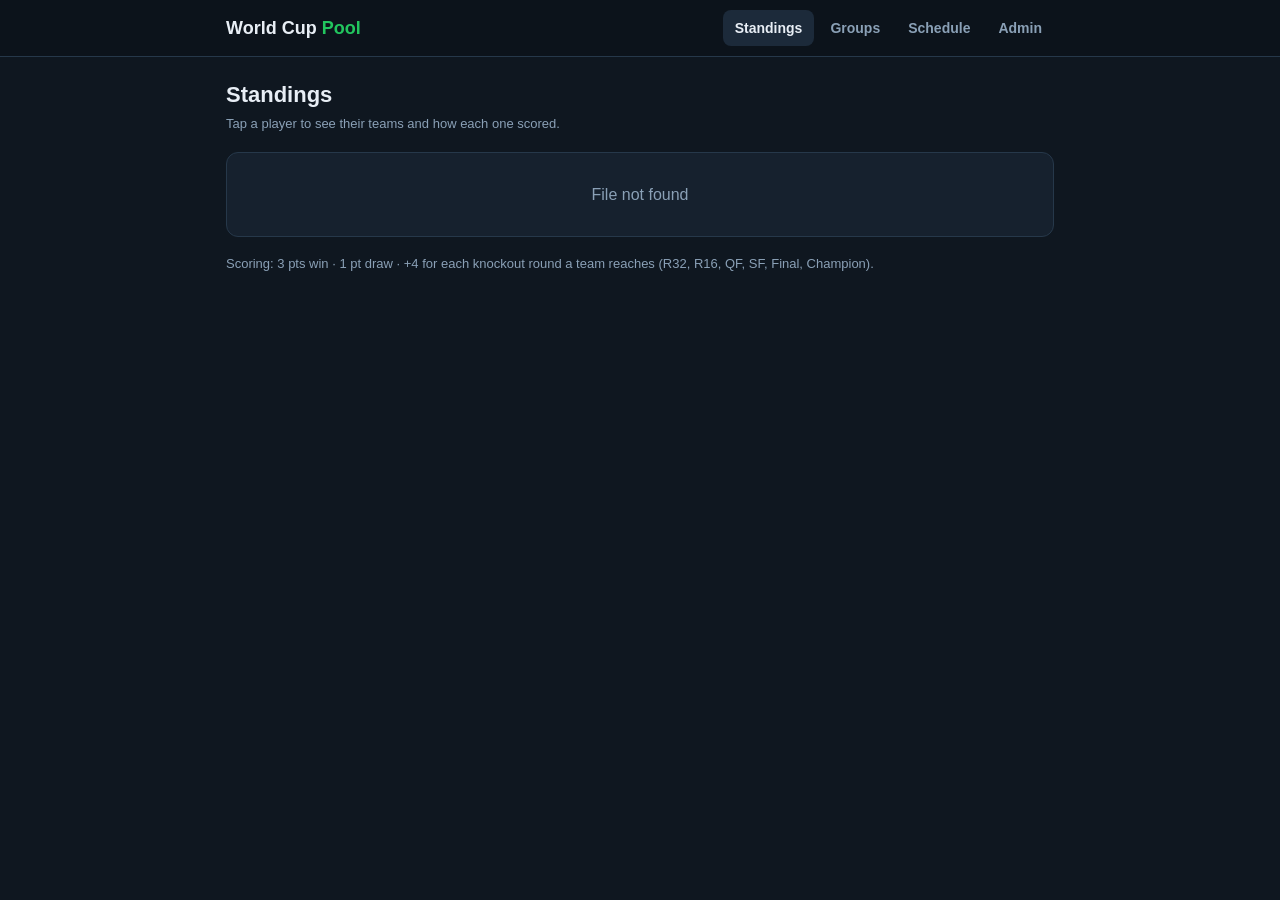
==== web/index.html @ 57ea8d49 "Add files via upload" ====
<!doctype html><html lang="en"><head><meta charset="utf-8">
<meta name="viewport" content="width=device-width,initial-scale=1">
<title>World Cup Pool — Standings</title><link rel="stylesheet" href="styles.css"></head>
<body><div id="nav"></div><div class="wrap">
<h1>Standings</h1><div class="sub">Tap a player to see their teams and how each one scored.</div>
<div id="board" class="card"><div class="empty">Loading…</div></div>
<div class="sub" style="margin-top:18px">Scoring: 3 pts win · 1 pt draw · +4 for each knockout round a team reaches (R32, R16, QF, SF, Final, Champion).</div>
</div>
<script src="app.js"></script><script>
document.getElementById("nav").innerHTML = navbar("standings");
async function load(){
  const board=document.getElementById("board");
  let s; try{ s=await api("/api/standings"); }catch(e){ board.innerHTML=`<div class="empty">${e.message}</div>`; return; }
  if(!s.length){ board.innerHTML=`<div class="empty">No players yet. Add them on the Admin page.</div>`; return; }
  board.innerHTML="";
  s.forEach(p=>{
    const row=el("div","row");
    row.innerHTML=`<div class="rank ${p.rank===1?'r1':''}">${p.rank}</div>
      <div class="name">${p.name}</div><div class="pts">${p.total}<small> pts</small></div>`;
    const det=el("div","detail");
    if(!p.teams.length){ det.innerHTML=`<div class="muted" style="padding:8px 0">No teams drafted yet.</div>`; }
    p.teams.forEach(t=>{
      const chips=(t.breakdown||[]).map(b=>`<span class="chip">${b.label} <b>+${b.points}</b></span>`).join("");
      det.appendChild(el("div","team",
        `<div class="tn">${t.team}</div><div style="flex:2">${chips?`<div class="chips">${chips}</div>`:`<span class="muted">No points yet</span>`}</div><div class="tp">${t.points}</div>`));
    });
    row.onclick=()=>det.classList.toggle("open");
    board.appendChild(row); board.appendChild(det);
  });
}
load();
</script></body></html>
---- web/styles.css ----
:root{--bg:#0f1720;--card:#16212e;--card2:#1c2a3a;--line:#26384a;--txt:#e8eef5;--mut:#8aa0b6;
--acc:#22c55e;--acc2:#38bdf8;--live:#ef4444;--gold:#f5c542;}
*{box-sizing:border-box}
body{margin:0;font-family:-apple-system,Segoe UI,Roboto,Helvetica,Arial,sans-serif;background:var(--bg);color:var(--txt);line-height:1.45}
header{position:sticky;top:0;background:#0c131b;border-bottom:1px solid var(--line);z-index:10}
.wrap{max-width:860px;margin:0 auto;padding:0 16px}
nav{display:flex;align-items:center;gap:4px;height:56px}
nav .brand{font-weight:700;margin-right:auto;font-size:18px}
nav .brand span{color:var(--acc)}
nav a{color:var(--mut);text-decoration:none;padding:8px 12px;border-radius:8px;font-weight:600;font-size:14px}
nav a.active,nav a:hover{color:var(--txt);background:var(--card2)}
h1{font-size:22px;margin:22px 0 4px}
.sub{color:var(--mut);font-size:13px;margin-bottom:18px}
.card{background:var(--card);border:1px solid var(--line);border-radius:12px;overflow:hidden;margin-bottom:14px}
.row{display:flex;align-items:center;gap:12px;padding:13px 16px;border-bottom:1px solid var(--line);cursor:pointer}
.row:last-child{border-bottom:none}
.row:hover{background:var(--card2)}
.rank{width:26px;text-align:center;font-weight:700;color:var(--mut)}
.rank.r1{color:var(--gold)}
.name{font-weight:600;flex:1}
.pts{font-weight:800;font-size:18px}
.pts small{font-weight:600;color:var(--mut);font-size:12px}
.detail{background:var(--card2);padding:6px 16px 14px;display:none}
.detail.open{display:block}
.team{display:flex;align-items:center;gap:10px;padding:8px 0;border-bottom:1px dashed var(--line)}
.team:last-child{border-bottom:none}
.tn{font-weight:600;flex:1}
.tp{font-weight:700;min-width:34px;text-align:right}
.chips{display:flex;flex-wrap:wrap;gap:5px;margin-top:3px}
.chip{font-size:11px;background:#0c131b;border:1px solid var(--line);color:var(--mut);padding:2px 7px;border-radius:20px}
.chip b{color:var(--acc)}
.stat{font-size:11px;padding:2px 8px;border-radius:20px;font-weight:700}
.s-Champion{background:rgba(245,197,66,.15);color:var(--gold)}
.s-Eliminated{background:rgba(239,68,68,.12);color:#fca5a5}
.s-alive{background:rgba(34,197,94,.13);color:var(--acc)}
.s-none{background:#0c131b;color:var(--mut)}
.match{display:flex;align-items:center;gap:10px;padding:11px 16px;border-bottom:1px solid var(--line)}
.match:last-child{border-bottom:none}
.rnd{font-size:10px;font-weight:800;color:var(--mut);width:42px;text-transform:uppercase}
.mt{flex:1;display:flex;flex-direction:column;gap:2px}
.mteams{font-weight:600}
.mtime{font-size:12px;color:var(--mut)}
.score{font-weight:800;font-variant-numeric:tabular-nums}
.badge{font-size:10px;font-weight:800;padding:2px 7px;border-radius:6px;text-transform:uppercase}
.b-LIVE{background:var(--live);color:#fff}
.b-FINISHED{background:#0c131b;color:var(--mut);border:1px solid var(--line)}
.b-SCHEDULED{background:rgba(56,189,248,.12);color:var(--acc2)}
.sec{font-size:13px;font-weight:800;color:var(--mut);text-transform:uppercase;letter-spacing:.04em;margin:20px 0 8px}
input,select,button{font:inherit}
input,select{background:var(--card2);border:1px solid var(--line);color:var(--txt);border-radius:8px;padding:8px 10px}
button{background:var(--acc);color:#04210f;border:none;border-radius:8px;padding:8px 14px;font-weight:700;cursor:pointer}
button.ghost{background:var(--card2);color:var(--txt);border:1px solid var(--line)}
button:hover{filter:brightness(1.08)}
.adminbar{display:flex;gap:8px;align-items:center;flex-wrap:wrap;margin-bottom:14px}
label{font-size:12px;color:var(--mut);font-weight:600}
.muted{color:var(--mut);font-size:13px}
.empty{padding:30px 16px;text-align:center;color:var(--mut)}
table{width:100%;border-collapse:collapse}
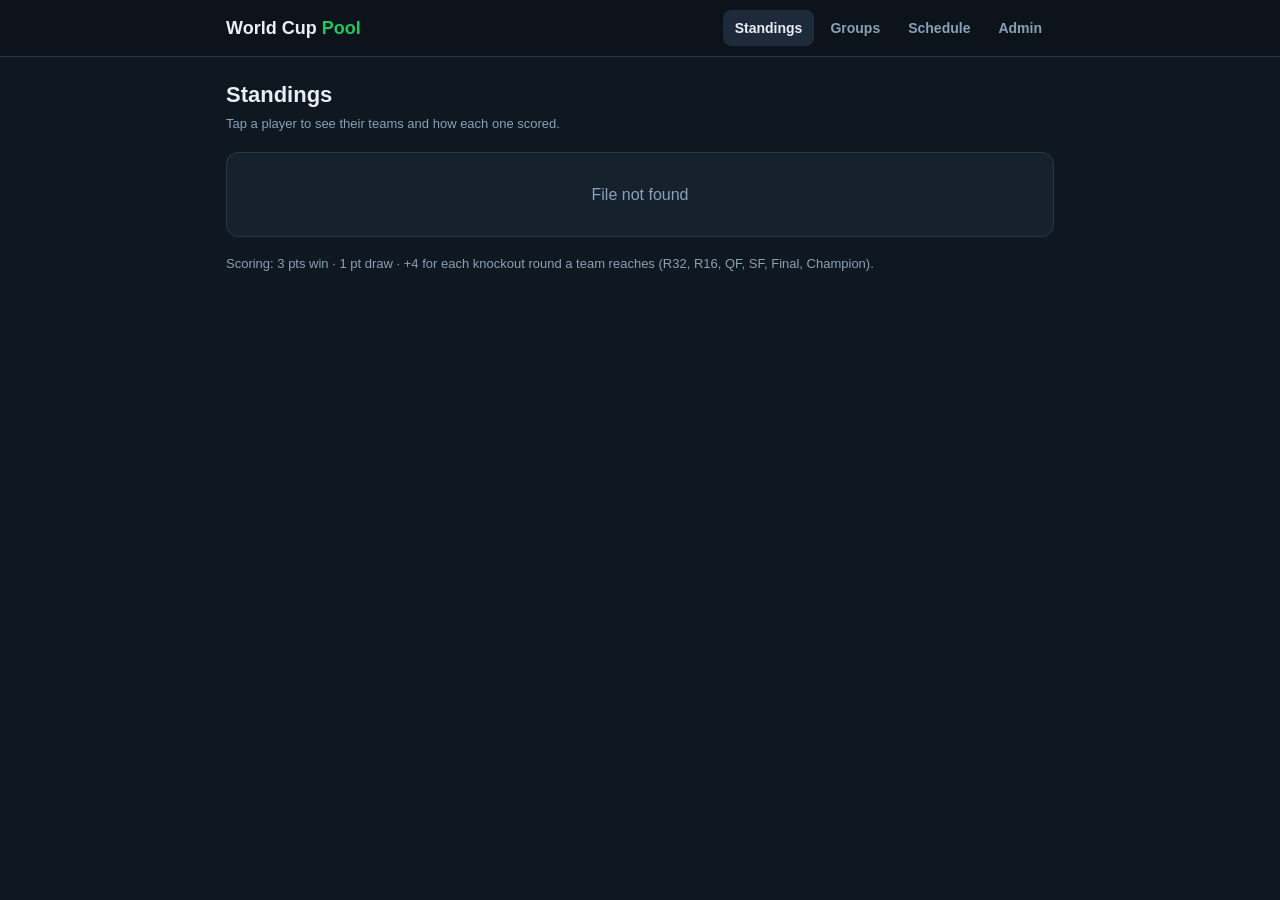
==== commit 81cfc7fc: "Cache-bust app.js/styles.css with ?v=2 to prevent stale-asset mismatch Co-Authored-By: Claude Opus 4" ====
--- a/web/index.html
+++ b/web/index.html
@@ -1,12 +1,12 @@
 <!doctype html><html lang="en"><head><meta charset="utf-8">
 <meta name="viewport" content="width=device-width,initial-scale=1">
-<title>World Cup Pool — Standings</title><link rel="stylesheet" href="styles.css"></head>
+<title>World Cup Pool — Standings</title><link rel="stylesheet" href="styles.css?v=2"></head>
 <body><div id="nav"></div><div class="wrap">
 <h1>Standings</h1><div class="sub">Tap a player to see their teams and how each one scored.</div>
 <div id="board" class="card"><div class="empty">Loading…</div></div>
 <div class="sub" style="margin-top:18px">Scoring: 3 pts win · 1 pt draw · +4 for each knockout round a team reaches (R32, R16, QF, SF, Final, Champion).</div>
 </div>
-<script src="app.js"></script><script>
+<script src="app.js?v=2"></script><script>
 document.getElementById("nav").innerHTML = navbar("standings");
 async function load(){
   const board=document.getElementById("board");
@@ -22,7 +22,7 @@
     p.teams.forEach(t=>{
       const chips=(t.breakdown||[]).map(b=>`<span class="chip">${b.label} <b>+${b.points}</b></span>`).join("");
       det.appendChild(el("div","team",
-        `<div class="tn">${t.team}</div><div style="flex:2">${chips?`<div class="chips">${chips}</div>`:`<span class="muted">No points yet</span>`}</div><div class="tp">${t.points}</div>`));
+        `<div class="tn">${flag(t.team)}<span class="cname">${t.team}</span></div><div style="flex:2">${chips?`<div class="chips">${chips}</div>`:`<span class="muted">No points yet</span>`}</div><div class="tp">${t.points}</div>`));
     });
     row.onclick=()=>det.classList.toggle("open");
     board.appendChild(row); board.appendChild(det);
--- a/web/styles.css
+++ b/web/styles.css
@@ -56,3 +56,26 @@
 .muted{color:var(--mut);font-size:13px}
 .empty{padding:30px 16px;text-align:center;color:var(--mut)}
 table{width:100%;border-collapse:collapse}
+/* flags */
+.flag{display:inline-block;width:22px;height:16px;border-radius:2px;vertical-align:-3px;margin-right:7px;
+  box-shadow:0 0 0 1px rgba(255,255,255,.08);object-fit:cover}
+.flag-tbd{background:repeating-linear-gradient(45deg,#26384a,#26384a 4px,#1c2a3a 4px,#1c2a3a 8px)}
+.cname{vertical-align:middle}
+/* owner (assigned player) badge */
+.owner{display:inline-block;margin-left:7px;padding:1px 8px;border-radius:20px;font-size:11px;font-weight:700;
+  background:rgba(56,189,248,.14);color:var(--acc2);vertical-align:middle}
+.owner::before{content:"●";font-size:8px;margin-right:4px;vertical-align:1px;opacity:.7}
+/* TV network tag on schedule */
+.tv{display:inline-block;font-size:11px;font-weight:700;color:var(--mut);background:#0c131b;
+  border:1px solid var(--line);border-radius:6px;padding:1px 7px;margin-left:6px}
+.tv::before{content:"📺 ";font-size:10px}
+/* schedule: stacked team rows with score */
+.smatch{align-items:flex-start}
+.smatch .rnd{padding-top:3px}
+.smatch .mbadge{align-self:center}
+.tline{display:flex;align-items:center;gap:0;padding:1px 0;font-weight:600}
+.tline .sc{margin-left:auto;font-weight:800;font-variant-numeric:tabular-nums;min-width:20px;text-align:right;color:var(--mut)}
+.tline.win .sc{color:var(--acc)}
+.tline.win .cname{color:var(--txt)}
+/* owner under team name in the tight group tables */
+.gowner{font-size:10px;color:var(--acc2);font-weight:700;margin:1px 0 0 29px;line-height:1.2}
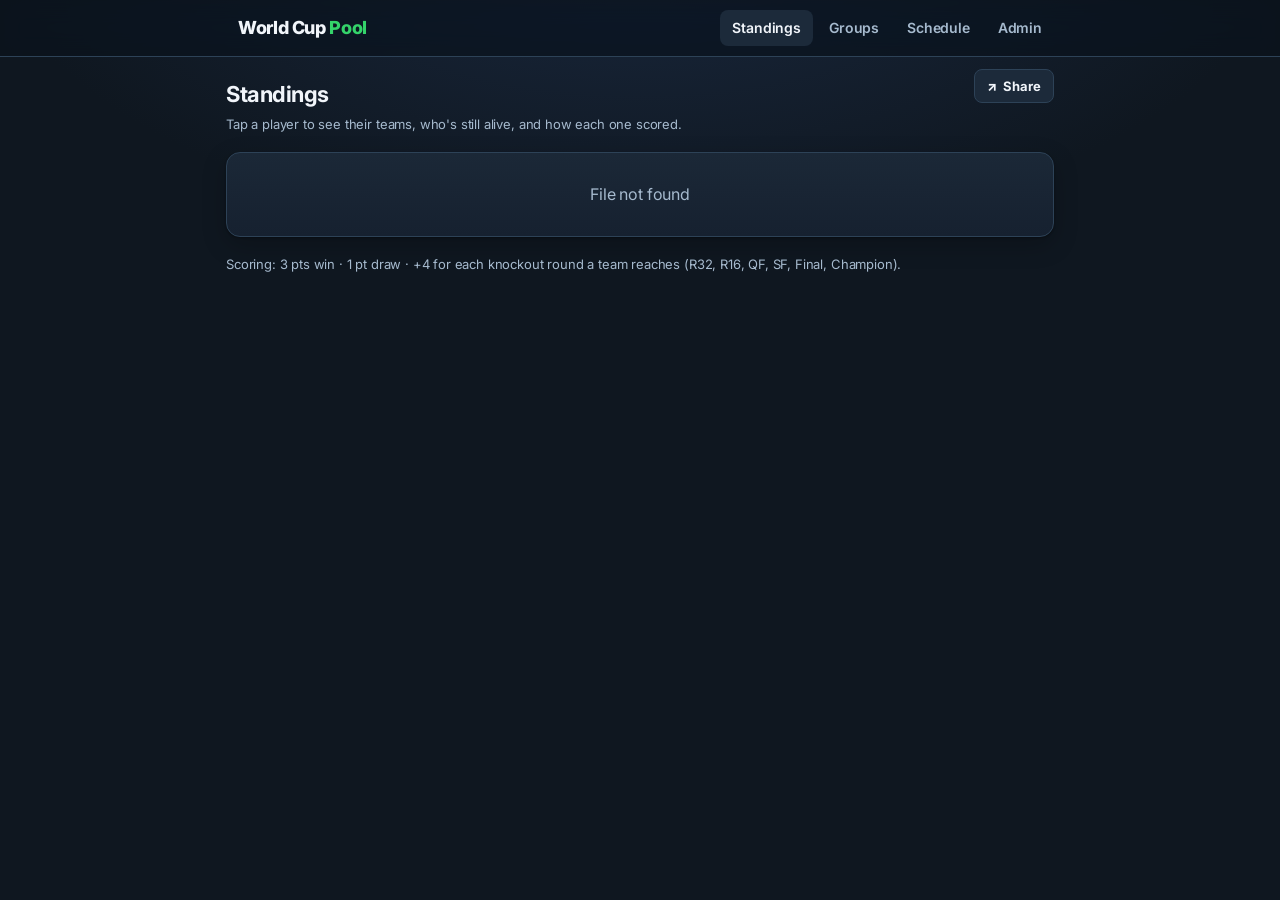
==== commit 11903891: "Add files via upload" ====
--- a/web/index.html
+++ b/web/index.html
@@ -1,32 +1,72 @@
 <!doctype html><html lang="en"><head><meta charset="utf-8">
 <meta name="viewport" content="width=device-width,initial-scale=1">
-<title>World Cup Pool — Standings</title><link rel="stylesheet" href="styles.css?v=2"></head>
+<title>World Cup Pool — Standings</title><link rel="stylesheet" href="styles.css?v=5"><link rel="icon" href="favicon.svg" type="image/svg+xml">
+<meta name="theme-color" content="#0f1720">
+<meta name="description" content="Live standings, groups, and schedule for our World Cup pool.">
+<meta property="og:title" content="World Cup Pool"><meta property="og:description" content="Live standings, groups, and schedule for our World Cup pool."><meta property="og:type" content="website"><meta name="twitter:card" content="summary"></head>
 <body><div id="nav"></div><div class="wrap">
-<h1>Standings</h1><div class="sub">Tap a player to see their teams and how each one scored.</div>
+<div class="headrow"><h1>Standings</h1><button class="ghost share-btn" onclick="doShare()">Share</button></div>
+<div class="sub">Tap a player to see their teams, who's still alive, and how each one scored.</div>
 <div id="board" class="card"><div class="empty">Loading…</div></div>
 <div class="sub" style="margin-top:18px">Scoring: 3 pts win · 1 pt draw · +4 for each knockout round a team reaches (R32, R16, QF, SF, Final, Champion).</div>
 </div>
-<script src="app.js?v=2"></script><script>
+<script src="app.js?v=5"></script><script>
 document.getElementById("nav").innerHTML = navbar("standings");
+let STATUS={}, STANDINGS=[];
 async function load(){
   const board=document.getElementById("board");
-  let s; try{ s=await api("/api/standings"); }catch(e){ board.innerHTML=`<div class="empty">${e.message}</div>`; return; }
+  let s,sched,grp;
+  try{ [s,sched,grp]=await Promise.all([api("/api/standings"),api("/api/schedule"),api("/api/group-standings")]); }
+  catch(e){ board.innerHTML=`<div class="empty">${e.message}</div>`; return; }
+  STATUS=buildStatus(sched,grp); STANDINGS=s; const GINFO=groupInfo(grp);
   if(!s.length){ board.innerHTML=`<div class="empty">No players yet. Add them on the Admin page.</div>`; return; }
-  board.innerHTML="";
+  board.innerHTML=""; window._lastTotals=window._lastTotals||{};
   s.forEach(p=>{
+    const total=p.teams.length;
+    const aliveTeams=p.teams.filter(t=>STATUS[t.team]!=="Eliminated");
+    const alive=aliveTeams.length;
+    const livePts=aliveTeams.reduce((a,t)=>a+(t.points||0),0);
+    const champ=p.teams.some(t=>STATUS[t.team]==="Champion");
+    let aliveHtml;
+    if(champ) aliveHtml=`<span class="pill pill-champ">🏆 Champion</span><span class="live-pts">${alive}/${total} teams in</span>`;
+    else if(total===0) aliveHtml=`<span class="live-pts">No teams drafted</span>`;
+    else if(alive===0) aliveHtml=`<span class="pill pill-out">All teams out</span>`;
+    else aliveHtml=`<span class="pill pill-in">${alive}/${total} teams in</span><span class="live-pts">${livePts} pts still live</span>`;
+
+    const projAdv=p.teams.filter(t=>GINFO.advancing.has(t.team)).length;
+    const gamesLeft=p.teams.reduce((a,t)=>a+(GINFO.remaining[t.team]||0),0);
+    const projHtml=`<span class="proj">▸ ${projAdv} projected through</span>`
+      + (gamesLeft>0?`<span class="rem">${gamesLeft} group ${gamesLeft===1?'game':'games'} left</span>`:`<span class="rem">group stage done</span>`);
+
+    const prior=window._lastTotals[p.id];
     const row=el("div","row");
+    row.setAttribute("role","button"); row.setAttribute("tabindex","0"); row.setAttribute("aria-expanded","false");
     row.innerHTML=`<div class="rank ${p.rank===1?'r1':''}">${p.rank}</div>
-      <div class="name">${p.name}</div><div class="pts">${p.total}<small> pts</small></div>`;
+      <div class="name">${esc(p.name)}<div class="alive-line">${aliveHtml}</div><div class="proj-line">${projHtml}</div></div>
+      <div class="pts"><span class="ptsnum">${prior??0}</span><small> pts</small></div>`;
     const det=el("div","detail");
     if(!p.teams.length){ det.innerHTML=`<div class="muted" style="padding:8px 0">No teams drafted yet.</div>`; }
     p.teams.forEach(t=>{
-      const chips=(t.breakdown||[]).map(b=>`<span class="chip">${b.label} <b>+${b.points}</b></span>`).join("");
-      det.appendChild(el("div","team",
-        `<div class="tn">${flag(t.team)}<span class="cname">${t.team}</span></div><div style="flex:2">${chips?`<div class="chips">${chips}</div>`:`<span class="muted">No points yet</span>`}</div><div class="tp">${t.points}</div>`));
+      const st=STATUS[t.team], elim=st==="Eliminated";
+      const tb = st==="Champion"?`<span class="tbadge s-Champion">CHAMPION</span>`
+        : elim?`<span class="tbadge s-Eliminated">OUT</span>`
+        : `<span class="tbadge s-alive">IN</span>`;
+      const chips=(t.breakdown||[]).map(b=>`<span class="chip">${esc(b.label)} <b>+${b.points}</b></span>`).join("");
+      det.appendChild(el("div","team"+(elim?" elim":""),
+        `<div class="tflag">${flag(t.team)}<span class="cname">${esc(t.team)}</span>${tb}</div>`+
+        `<div style="flex:2">${chips?`<div class="chips">${chips}</div>`:`<span class="muted">No points yet</span>`}</div>`+
+        `<div class="tp">${t.points}</div>`));
     });
-    row.onclick=()=>det.classList.toggle("open");
+    const toggle=()=>{ const open=det.classList.toggle("open"); row.setAttribute("aria-expanded",open?"true":"false"); };
+    row.onclick=toggle;
+    row.addEventListener("keydown",e=>{ if(e.key==="Enter"||e.key===" "){ e.preventDefault(); toggle(); }});
     board.appendChild(row); board.appendChild(det);
+    countUp(row.querySelector(".ptsnum"), p.total, prior);
+    window._lastTotals[p.id]=p.total;
   });
 }
+function doShare(){ if(STANDINGS.length) shareStandings(STANDINGS,STATUS); else alert("No standings to share yet."); }
+window.__reload=load;
+document.getElementById("board").innerHTML=skeletonCard(6);
 load();
 </script></body></html>
--- a/web/styles.css
+++ b/web/styles.css
@@ -1,27 +1,35 @@
-:root{--bg:#0f1720;--card:#16212e;--card2:#1c2a3a;--line:#26384a;--txt:#e8eef5;--mut:#8aa0b6;
---acc:#22c55e;--acc2:#38bdf8;--live:#ef4444;--gold:#f5c542;}
+@import url('https://fonts.googleapis.com/css2?family=Inter:wght@400;500;600;700;800;900&display=swap');
+:root{--bg:#0f1720;--card:#16212e;--card2:#1c2a3a;--line:#2d4257;--txt:#f1f5fa;--mut:#a6bace;
+--acc:#34d36a;--acc2:#5cc8fb;--live:#ef4444;--gold:#f5c542;
+--shadow:0 1px 2px rgba(0,0,0,.3),0 8px 24px rgba(0,0,0,.22);}
 *{box-sizing:border-box}
-body{margin:0;font-family:-apple-system,Segoe UI,Roboto,Helvetica,Arial,sans-serif;background:var(--bg);color:var(--txt);line-height:1.45}
-header{position:sticky;top:0;background:#0c131b;border-bottom:1px solid var(--line);z-index:10}
+body{margin:0;min-height:100vh;font-family:'Inter',-apple-system,Segoe UI,Roboto,Helvetica,Arial,sans-serif;
+  background:radial-gradient(1200px 600px at 50% -10%,#1a2940 0%,var(--bg) 55%) no-repeat,var(--bg);
+  color:var(--txt);line-height:1.45;-webkit-font-smoothing:antialiased;letter-spacing:-0.01em}
+header{position:sticky;top:0;background:rgba(12,19,27,.72);backdrop-filter:saturate(160%) blur(12px);
+  -webkit-backdrop-filter:saturate(160%) blur(12px);border-bottom:1px solid var(--line);z-index:10}
 .wrap{max-width:860px;margin:0 auto;padding:0 16px}
 nav{display:flex;align-items:center;gap:4px;height:56px}
-nav .brand{font-weight:700;margin-right:auto;font-size:18px}
+nav .brand{font-weight:800;margin-right:auto;font-size:18px;color:var(--txt)}
+nav a.brand:hover{background:none}
 nav .brand span{color:var(--acc)}
 nav a{color:var(--mut);text-decoration:none;padding:8px 12px;border-radius:8px;font-weight:600;font-size:14px}
 nav a.active,nav a:hover{color:var(--txt);background:var(--card2)}
 h1{font-size:22px;margin:22px 0 4px}
 .sub{color:var(--mut);font-size:13px;margin-bottom:18px}
-.card{background:var(--card);border:1px solid var(--line);border-radius:12px;overflow:hidden;margin-bottom:14px}
-.row{display:flex;align-items:center;gap:12px;padding:13px 16px;border-bottom:1px solid var(--line);cursor:pointer}
+.card{background:linear-gradient(180deg,#1b2837,#162130);border:1px solid var(--line);border-radius:14px;overflow:hidden;margin-bottom:14px;box-shadow:var(--shadow);transition:transform .18s ease,box-shadow .18s ease,border-color .18s ease}
+.row{display:flex;align-items:center;gap:12px;padding:13px 16px;border-bottom:1px solid var(--line);cursor:pointer;transition:background .15s ease}
 .row:last-child{border-bottom:none}
 .row:hover{background:var(--card2)}
+.row[aria-expanded="true"]{background:var(--card2)}
 .rank{width:26px;text-align:center;font-weight:700;color:var(--mut)}
 .rank.r1{color:var(--gold)}
 .name{font-weight:600;flex:1}
 .pts{font-weight:800;font-size:18px}
 .pts small{font-weight:600;color:var(--mut);font-size:12px}
-.detail{background:var(--card2);padding:6px 16px 14px;display:none}
-.detail.open{display:block}
+.detail{background:var(--card2);max-height:0;padding:0 16px;overflow:hidden;
+  transition:max-height .32s ease,padding .28s ease}
+.detail.open{max-height:1400px;padding:6px 16px 14px}
 .team{display:flex;align-items:center;gap:10px;padding:8px 0;border-bottom:1px dashed var(--line)}
 .team:last-child{border-bottom:none}
 .tn{font-weight:600;flex:1}
@@ -79,3 +87,112 @@
 .tline.win .cname{color:var(--txt)}
 /* owner under team name in the tight group tables */
 .gowner{font-size:10px;color:var(--acc2);font-weight:700;margin:1px 0 0 29px;line-height:1.2}
+
+/* ===== additions ===== */
+/* accessible focus for keyboard users */
+a:focus-visible,button:focus-visible,[tabindex]:focus-visible{outline:2px solid var(--acc2);outline-offset:2px}
+
+/* live ticker (under nav, every page) */
+#ticker-mount{position:sticky;top:56px;z-index:9}
+.ticker{display:flex;align-items:center;gap:10px;max-width:860px;margin:0 auto;padding:7px 16px;
+  font-size:13px;text-decoration:none;color:var(--txt);border-bottom:1px solid var(--line);overflow:hidden}
+.ticker.live{background:linear-gradient(90deg,rgba(239,68,68,.16),rgba(239,68,68,.04))}
+.ticker.next{background:#0c131b}
+.tk-tag{font-size:10px;font-weight:800;letter-spacing:.04em;flex:none}
+.ticker.live .tk-tag{color:#fff;background:var(--live);padding:2px 7px;border-radius:6px;animation:pulse 1.6s infinite}
+@keyframes pulse{50%{opacity:.55}}
+.tk-scroll{display:flex;align-items:center;gap:10px;white-space:nowrap;overflow-x:auto;scrollbar-width:none}
+.tk-scroll::-webkit-scrollbar{display:none}
+.tk-game{display:inline-flex;align-items:center;gap:5px}
+.tk-game b{font-weight:700}
+.tk-score{font-weight:800;font-variant-numeric:tabular-nums;color:#fff;background:rgba(255,255,255,.08);padding:0 7px;border-radius:6px}
+.tk-own{font-size:11px;font-weight:700;color:var(--acc2)}
+.tk-sep{color:var(--mut)}
+
+/* skeleton loaders */
+.sk{background:linear-gradient(90deg,var(--card2) 25%,#243549 37%,var(--card2) 63%);
+  background-size:400% 100%;animation:shimmer 1.3s ease infinite;border-radius:6px;height:14px}
+@keyframes shimmer{0%{background-position:100% 0}100%{background-position:0 0}}
+.skwrap{padding:4px 0}
+.skrow{display:flex;align-items:center;gap:12px;padding:14px 16px;border-bottom:1px solid var(--line)}
+.skrow:last-child{border-bottom:none}
+.sk-rank{width:22px}.sk-name{flex:1;max-width:200px}.sk-pts{width:42px;margin-left:auto}
+.skcard{padding:12px 14px}.sk-title{width:60%;height:16px;margin-bottom:14px}
+.sk-line{height:12px;margin:9px 0}
+
+/* standings: page header row + share button */
+.headrow{display:flex;align-items:center;justify-content:space-between;gap:12px;flex-wrap:wrap}
+.share-btn{display:inline-flex;align-items:center;gap:6px;font-size:13px;padding:7px 12px}
+.share-btn::before{content:"↗";font-weight:800}
+
+/* standings: "teams still live" indicator under each name */
+.alive-line{font-size:11.5px;font-weight:700;margin-top:3px;display:flex;align-items:center;gap:5px}
+.alive-line .pill{padding:1px 8px;border-radius:20px}
+.pill-in{background:rgba(52,211,106,.16);color:var(--acc)}
+.pill-out{background:rgba(239,68,68,.14);color:#fca5a5}
+.pill-champ{background:rgba(245,197,66,.18);color:var(--gold)}
+.live-pts{color:var(--mut);font-weight:700}
+.proj-line{font-size:11px;font-weight:700;margin-top:2px;display:flex;align-items:center;gap:8px;flex-wrap:wrap}
+.proj-line .proj{color:var(--acc2)}
+.proj-line .rem{color:var(--mut)}
+.proj-line .rem::before{content:"•";margin-right:8px;opacity:.5}
+.team.elim{opacity:.5}
+.team.elim .cname{text-decoration:line-through}
+.team .tflag{display:flex;align-items:center;gap:8px;flex:1;min-width:0}
+.tbadge{font-size:10px;font-weight:800;padding:1px 7px;border-radius:20px;flex:none}
+
+/* groups: owner pill shown inline next to each team */
+.gowner-badge{display:inline-block;margin-left:7px;padding:0 7px;border-radius:20px;font-size:10px;font-weight:800;
+  background:rgba(92,200,251,.16);color:var(--acc2);vertical-align:middle}
+.gowner-badge::before{content:"●";font-size:7px;margin-right:4px;vertical-align:1px;opacity:.7}
+
+/* groups: race-for-3rd, with an explicit qualification cut line */
+.race{padding:4px 0}
+.race-row{display:flex;align-items:center;gap:10px;padding:10px 16px;border-bottom:1px solid var(--line)}
+.race-row:last-child{border-bottom:none}
+.race-row .qrank{width:24px;text-align:center;font-weight:800;color:var(--mut)}
+.race-row.in{background:rgba(52,211,106,.07)}
+.race-row.in .qrank{color:var(--acc)}
+.race-row.out{opacity:.6}
+.race-row .body{flex:1;min-width:0}
+.race-row .meta{font-size:11.5px;color:var(--mut);margin-top:1px}
+.race-row .qpts{font-weight:800;font-variant-numeric:tabular-nums}
+.race-row .qtag{font-size:10px;font-weight:800;padding:2px 7px;border-radius:6px}
+.race-row.in .qtag{background:rgba(52,211,106,.18);color:var(--acc)}
+.race-row.out .qtag{background:#0c131b;color:var(--mut);border:1px solid var(--line)}
+.cutline{display:flex;align-items:center;gap:10px;padding:6px 16px;font-size:10px;font-weight:800;
+  letter-spacing:.06em;text-transform:uppercase;color:var(--gold)}
+.cutline::before,.cutline::after{content:"";flex:1;height:1px;background:linear-gradient(90deg,transparent,var(--gold),transparent);opacity:.6}
+
+/* ===== motion & polish ===== */
+@keyframes fadeup{from{opacity:0;transform:translateY(6px)}to{opacity:1;transform:none}}
+.row,.match,.race-row{animation:fadeup .34s ease both}
+@media (prefers-reduced-motion:reduce){*{animation:none!important;transition:none!important}}
+.card:hover{transform:translateY(-2px);box-shadow:0 2px 4px rgba(0,0,0,.3),0 14px 34px rgba(0,0,0,.3);border-color:#365073}
+h1{letter-spacing:-0.02em}
+.brand{letter-spacing:-0.02em}
+.pts{font-variant-numeric:tabular-nums}
+.ptsnum{display:inline-block;min-width:1ch}
+/* rounded flag chips */
+.flag{border-radius:3px;box-shadow:0 0 0 1px rgba(255,255,255,.12),0 1px 2px rgba(0,0,0,.3)}
+.rank.r1{text-shadow:0 0 12px rgba(245,197,66,.45)}
+
+/* ===== mobile: bottom tab bar + bigger targets ===== */
+.tabbar{display:none}
+@media (max-width:600px){
+  header nav a:not(.brand){display:none}
+  nav .brand{font-size:17px}
+  .wrap{padding:0 13px}
+  h1{font-size:20px}
+  .row{padding:15px 16px}
+  body{padding-bottom:66px}
+  .tabbar{display:flex;position:fixed;left:0;right:0;bottom:0;z-index:20;
+    background:rgba(12,19,27,.92);backdrop-filter:saturate(160%) blur(12px);
+    -webkit-backdrop-filter:saturate(160%) blur(12px);border-top:1px solid var(--line);
+    padding:6px 4px env(safe-area-inset-bottom,6px)}
+  .tabbar a{flex:1;display:flex;flex-direction:column;align-items:center;gap:3px;
+    text-decoration:none;color:var(--mut);font-size:10px;font-weight:700;padding:6px 0;border-radius:10px}
+  .tabbar a.active{color:var(--acc)}
+  .tabbar a svg{width:22px;height:22px;stroke:currentColor;fill:none;stroke-width:2}
+  .tabbar a.active svg{filter:drop-shadow(0 0 6px rgba(52,211,106,.5))}
+}
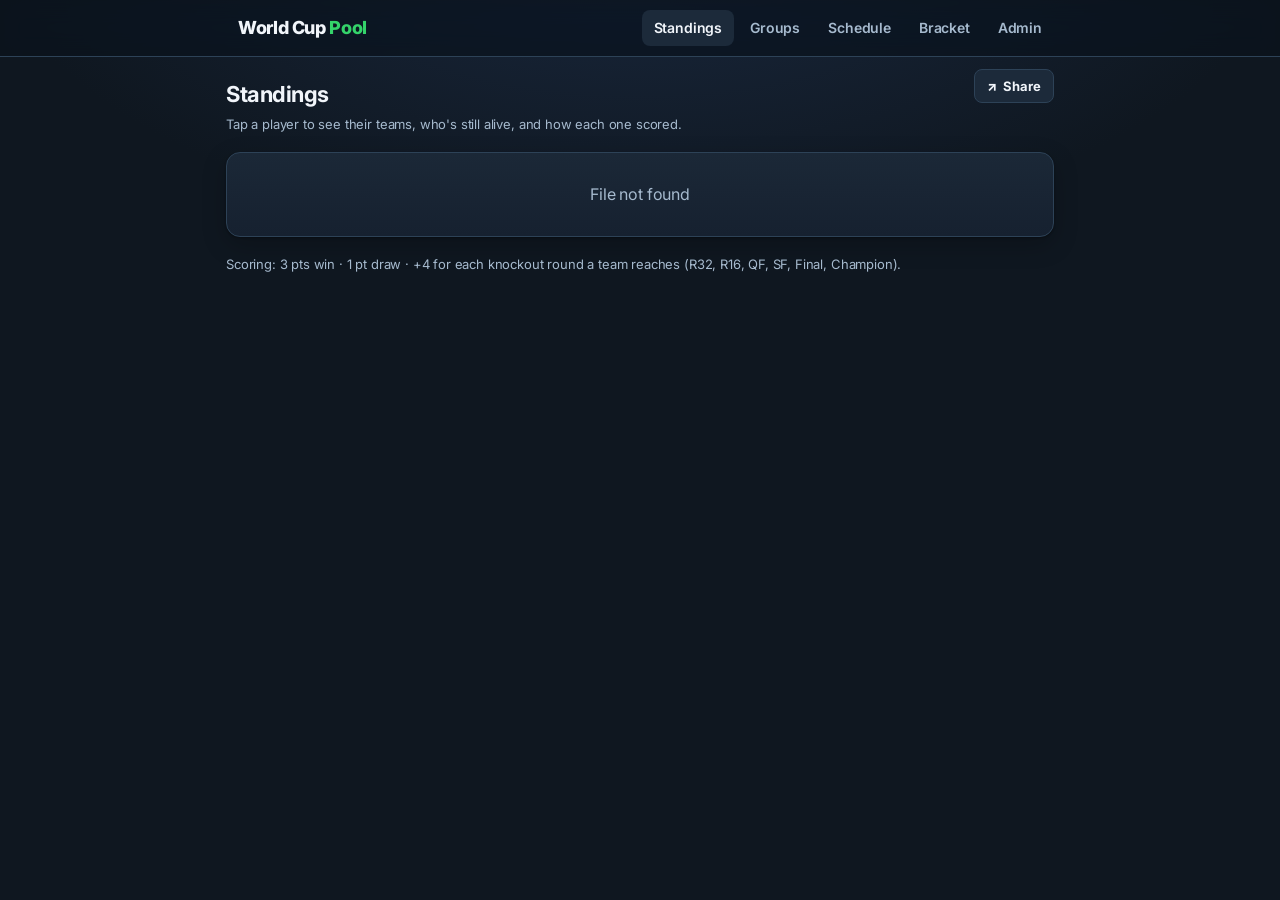
==== commit c6f9641f: "Add files via upload" ====
--- a/web/index.html
+++ b/web/index.html
@@ -1,6 +1,6 @@
 <!doctype html><html lang="en"><head><meta charset="utf-8">
 <meta name="viewport" content="width=device-width,initial-scale=1">
-<title>World Cup Pool — Standings</title><link rel="stylesheet" href="styles.css?v=5"><link rel="icon" href="favicon.svg" type="image/svg+xml">
+<title>World Cup Pool — Standings</title><link rel="stylesheet" href="styles.css?v=7"><link rel="icon" href="favicon.svg" type="image/svg+xml">
 <meta name="theme-color" content="#0f1720">
 <meta name="description" content="Live standings, groups, and schedule for our World Cup pool.">
 <meta property="og:title" content="World Cup Pool"><meta property="og:description" content="Live standings, groups, and schedule for our World Cup pool."><meta property="og:type" content="website"><meta name="twitter:card" content="summary"></head>
@@ -10,7 +10,7 @@
 <div id="board" class="card"><div class="empty">Loading…</div></div>
 <div class="sub" style="margin-top:18px">Scoring: 3 pts win · 1 pt draw · +4 for each knockout round a team reaches (R32, R16, QF, SF, Final, Champion).</div>
 </div>
-<script src="app.js?v=5"></script><script>
+<script src="app.js?v=7"></script><script>
 document.getElementById("nav").innerHTML = navbar("standings");
 let STATUS={}, STANDINGS=[];
 async function load(){
@@ -23,15 +23,11 @@
   board.innerHTML=""; window._lastTotals=window._lastTotals||{};
   s.forEach(p=>{
     const total=p.teams.length;
-    const aliveTeams=p.teams.filter(t=>STATUS[t.team]!=="Eliminated");
-    const alive=aliveTeams.length;
-    const livePts=aliveTeams.reduce((a,t)=>a+(t.points||0),0);
+    const alive=p.teams.filter(t=>STATUS[t.team]!=="Eliminated").length;
     const champ=p.teams.some(t=>STATUS[t.team]==="Champion");
-    let aliveHtml;
-    if(champ) aliveHtml=`<span class="pill pill-champ">🏆 Champion</span><span class="live-pts">${alive}/${total} teams in</span>`;
-    else if(total===0) aliveHtml=`<span class="live-pts">No teams drafted</span>`;
-    else if(alive===0) aliveHtml=`<span class="pill pill-out">All teams out</span>`;
-    else aliveHtml=`<span class="pill pill-in">${alive}/${total} teams in</span><span class="live-pts">${livePts} pts still live</span>`;
+    let aliveHtml="";
+    if(champ) aliveHtml=`<span class="pill pill-champ">🏆 Champion</span>`;
+    else if(total>0 && alive===0) aliveHtml=`<span class="pill pill-out">All teams out</span>`;
 
     const projAdv=p.teams.filter(t=>GINFO.advancing.has(t.team)).length;
     const gamesLeft=p.teams.reduce((a,t)=>a+(GINFO.remaining[t.team]||0),0);
@@ -42,7 +38,7 @@
     const row=el("div","row");
     row.setAttribute("role","button"); row.setAttribute("tabindex","0"); row.setAttribute("aria-expanded","false");
     row.innerHTML=`<div class="rank ${p.rank===1?'r1':''}">${p.rank}</div>
-      <div class="name">${esc(p.name)}<div class="alive-line">${aliveHtml}</div><div class="proj-line">${projHtml}</div></div>
+      <div class="name">${esc(p.name)}${aliveHtml?`<div class="alive-line">${aliveHtml}</div>`:""}<div class="proj-line">${projHtml}</div></div>
       <div class="pts"><span class="ptsnum">${prior??0}</span><small> pts</small></div>`;
     const det=el("div","detail");
     if(!p.teams.length){ det.innerHTML=`<div class="muted" style="padding:8px 0">No teams drafted yet.</div>`; }
--- a/web/styles.css
+++ b/web/styles.css
@@ -164,6 +164,35 @@
   letter-spacing:.06em;text-transform:uppercase;color:var(--gold)}
 .cutline::before,.cutline::after{content:"";flex:1;height:1px;background:linear-gradient(90deg,transparent,var(--gold),transparent);opacity:.6}
 
+/* ===== bracket page ===== */
+.scen{padding:12px 14px}
+.scen-h{font-size:12px;font-weight:800;color:var(--mut);text-transform:uppercase;letter-spacing:.04em;margin-bottom:8px}
+.scen-rows{display:flex;flex-direction:column;gap:2px}
+.scen-row{display:flex;align-items:center;gap:10px;padding:5px 6px;border-radius:8px}
+.scen-row.lead{background:rgba(245,197,66,.12)}
+.scen-row .srank{width:18px;text-align:center;font-weight:800;color:var(--mut)}
+.scen-row.lead .srank{color:var(--gold)}
+.scen-row .sname{flex:1;font-weight:700}
+.scen-row .sko{font-size:11px;font-weight:700;color:var(--acc2)}
+.scen-row .stot{font-weight:800;font-variant-numeric:tabular-nums;min-width:54px;text-align:right}
+.scen-row .stot small{color:var(--mut);font-weight:600;font-size:11px}
+.bracket{display:flex;gap:18px;overflow-x:auto;padding:6px 2px 16px}
+.bcol{display:flex;flex-direction:column;justify-content:space-around;gap:12px;min-width:172px;flex:none}
+.bcol-h{font-size:11px;font-weight:800;text-transform:uppercase;letter-spacing:.05em;color:var(--mut);text-align:center;margin-bottom:2px}
+.bmatch{background:linear-gradient(180deg,#1b2837,#162130);border:1px solid var(--line);border-radius:10px;overflow:hidden;box-shadow:var(--shadow)}
+.bmatch.live{border-color:var(--acc2)}
+.bteam{display:flex;align-items:center;gap:7px;padding:8px 9px;font-size:13px;font-weight:600;border-bottom:1px solid var(--line)}
+.bteam:last-child{border-bottom:none}
+.bteam[data-m]{cursor:pointer;transition:background .12s ease}
+.bteam[data-m]:hover{background:rgba(92,200,251,.14)}
+.bteam.win{background:rgba(52,211,106,.16)}
+.bteam.win .bn{font-weight:800}
+.bteam.lose{opacity:.45}
+.bteam.tbd{color:var(--mut)}
+.bteam .bn{flex:1;white-space:nowrap;overflow:hidden;text-overflow:ellipsis}
+.bteam .bsc{font-weight:800;font-variant-numeric:tabular-nums;color:var(--mut)}
+.bteam.win .bsc{color:var(--acc)}
+
 /* ===== motion & polish ===== */
 @keyframes fadeup{from{opacity:0;transform:translateY(6px)}to{opacity:1;transform:none}}
 .row,.match,.race-row{animation:fadeup .34s ease both}
